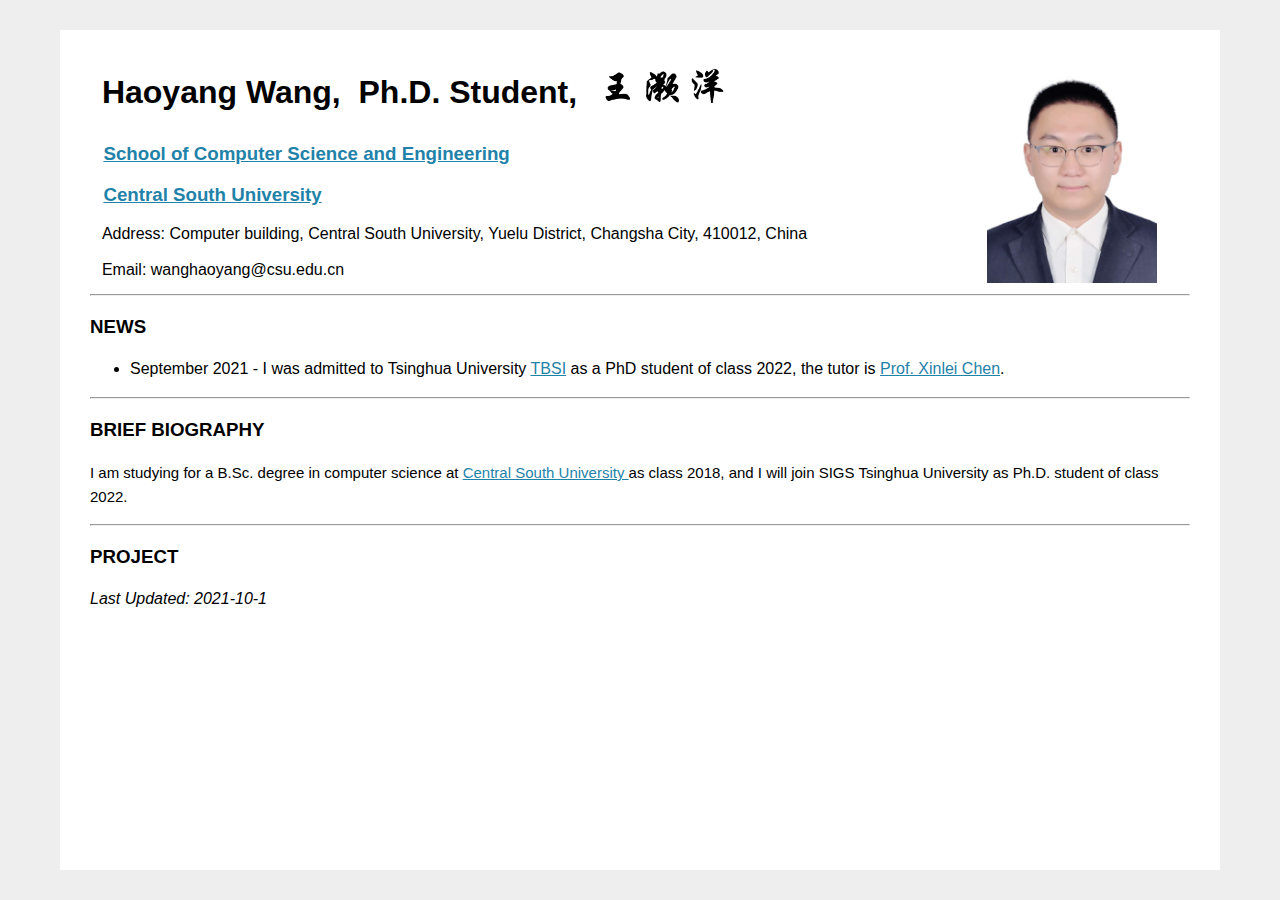
==== index.html @ 5420e10d "初始版本" ====
<html><head>
<meta http-equiv="Content-Type" content="text/html; charset=utf-8" />
<meta name="keywords" content="Haoyang Wang, CSU, will join TBSI soon">
<meta name="description" content="Haoyang Wang's home page">
<link href="main.css" media="all" rel="stylesheet">
<title>Haoyang Wang's Homepage</title>
</head>

<body>
<table id="tbInformation" width="100%">
	<tr>
		<td>
		<h1>&nbsp;Haoyang Wang,&nbsp;&nbsp;Ph.D. Student,&nbsp;&nbsp;
		<img src="name.png" border="0" width="120" height="38" alt="Haoyang Wang"></h1>
		</td>

		<td rowspan="3" align="left" width="200">
		<img src="photo.png" border="0" width="170" height="220" alt="photo">
		</td>
	</tr>

	<tr>
		<td>
		<h3>&nbsp;&nbsp;<a href="https://cse.csu.edu.cn" target="_blank">School of Computer Science and Engineering</a></h3>
		<h3>&nbsp;&nbsp;<a href="https://www.csu.edu.cn" target="_blank">Central South University</a></h3>
		&nbsp;&nbsp;Address: Computer building, Central South University, Yuelu District, Changsha City, 410012, China <br><br>
		&nbsp;&nbsp;Email: wanghaoyang@csu.edu.cn
		</td>
	</tr>
</table>

<hr>
<h3>NEWS</h3>
<ul>
<li>September 2021 - I was admitted to Tsinghua University <a href="https://www.tbsi.edu.cn" target="_blank">TBSI</a> as a PhD student of class 2022, the tutor is <a href="http://https://www.xinlei-chen.com" target="_blank">Prof. Xinlei Chen</a>.</li>
</ul>

<hr>
<h3>BRIEF BIOGRAPHY</h3>
<p>I am studying for a B.Sc. degree in computer science at <a href="http://www.csu.edu.cn" target="_blank">Central South University </a>as class 2018, and I will join SIGS Tsinghua University as Ph.D. student of class 2022.</p>


<hr>
<h3>PROJECT</h3>


<em>Last Updated: 2021-10-1</em> 
</body>

</html>
---- main.css ----
html {
  background-color: #eeeeee; 
}

body { 
  font-family: Georgia, Helvetica, Arial, Verdana, san-serif, Times;
  color: #000;
  background-color: #ffffff; 
  text-align:left; /* for IE */

  margin-top: 30px; 
  margin-bottom: 30px;
  margin-left: 60px;
  margin-right: 60px;

  padding-left:  30px;
  padding-right: 30px;
  padding-top: 30px;
  padding-bottom: 30px;
  /*max-width: 1000px;*/
  line-height:150%;
}

table{ background-color: #ffffff; }

a, a:link, a:visited {
  color: #1f82a9;
  background:transparent text-decoration: underline;
  cursor:pointer; background-color:underline
}

a:hover {
  color: #006699;
  background:inherit;
  text-decoration: underline;
}

img { border: 0; }

h1,h2,h3,h4 { font-family: Georgia,Helvetica,Arial,Verdana, san-serif, Times; }

p { font-size:15;}
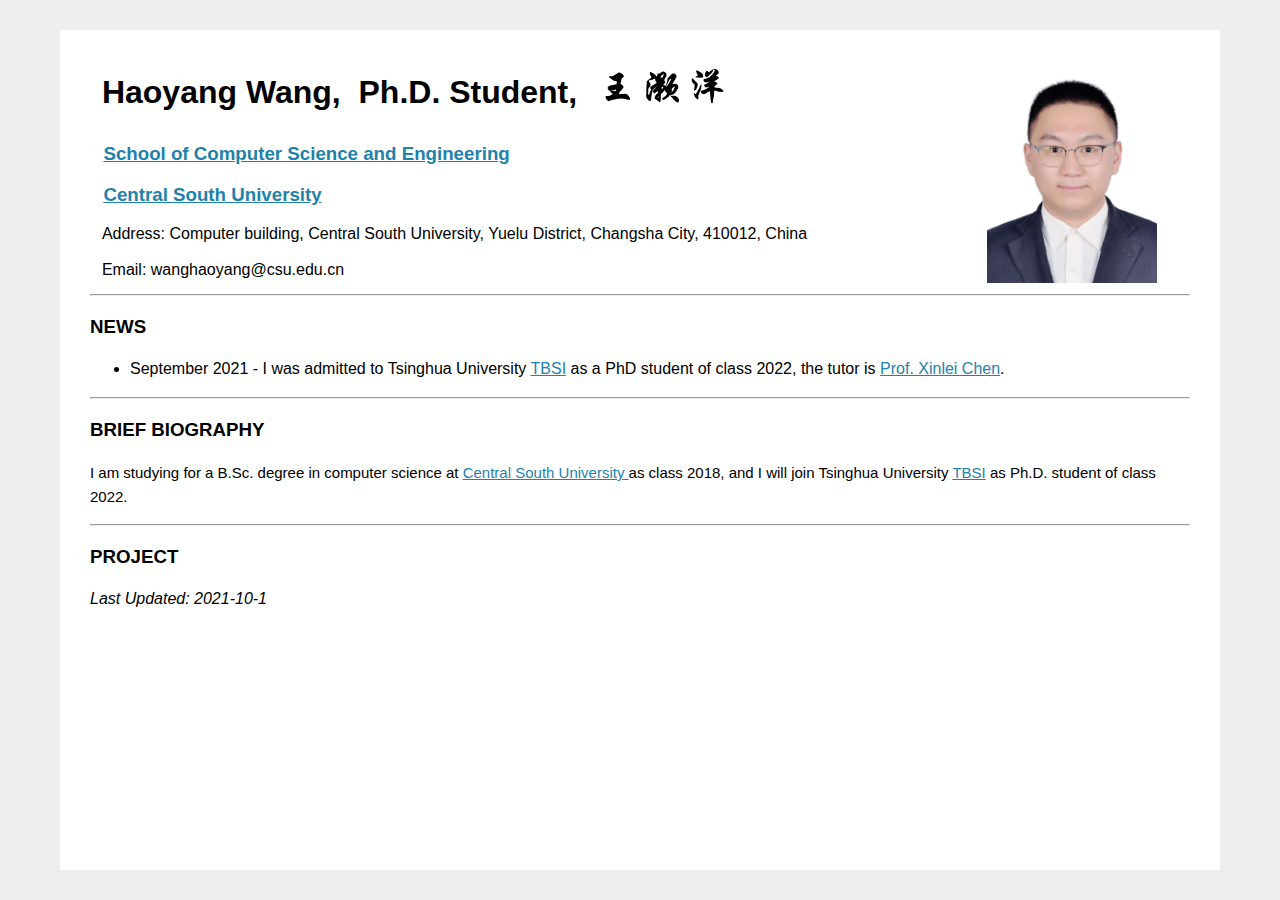
==== commit fdeb11d0: "修改TBSI为SIGS" ====
--- a/index.html
+++ b/index.html
@@ -37,7 +37,7 @@
 
 <hr>
 <h3>BRIEF BIOGRAPHY</h3>
-<p>I am studying for a B.Sc. degree in computer science at <a href="http://www.csu.edu.cn" target="_blank">Central South University </a>as class 2018, and I will join SIGS Tsinghua University as Ph.D. student of class 2022.</p>
+<p>I am studying for a B.Sc. degree in computer science at <a href="http://www.csu.edu.cn" target="_blank">Central South University </a>as class 2018, and I will join Tsinghua University <a href="https://www.tbsi.edu.cn" target="_blank">TBSI</a>  as Ph.D. student of class 2022.</p>
 
 
 <hr>
